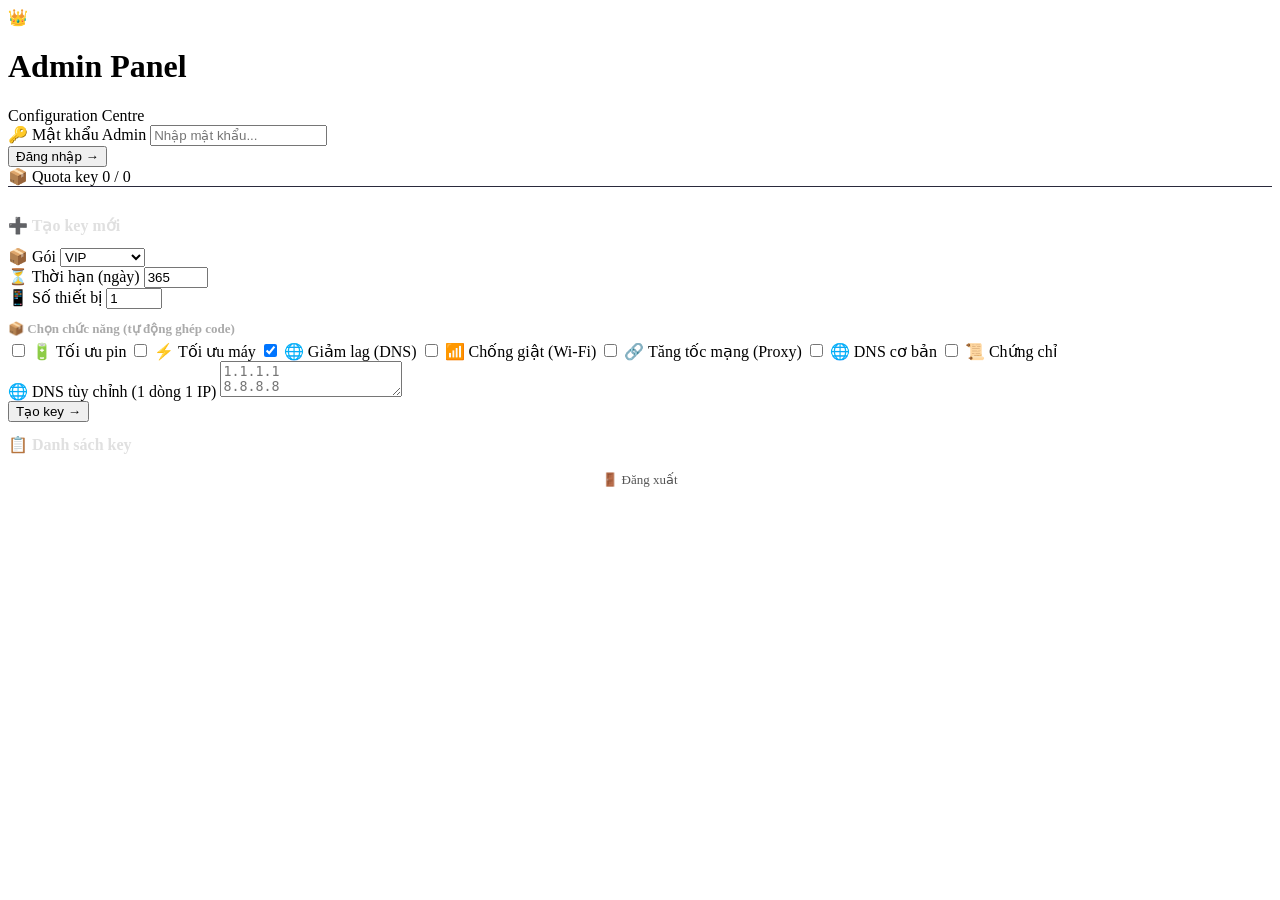
==== admin.html @ ae287d0d "Create admin.html" ====
<!DOCTYPE html>
<html lang="vi">
<head>
    <meta charset="UTF-8">
    <meta name="viewport" content="width=device-width, initial-scale=1.0">
    <title>Admin Panel 🧩</title>
    <link rel="stylesheet" href="style.css">
</head>
<body>
    <div class="container" id="app">
        <div class="header">
            <div class="icon">👑</div>
            <h1>Admin Panel</h1>
            <div class="sub">Configuration Centre</div>
        </div>

        <!-- LOGIN -->
        <div id="login-box">
            <div class="form-group">
                <label>🔑 Mật khẩu Admin</label>
                <input type="password" id="adminPass" placeholder="Nhập mật khẩu..." onkeydown="if(event.key==='Enter') adminLogin()">
            </div>
            <button class="btn" onclick="adminLogin()">Đăng nhập →</button>
            <div id="loginMsg" class="msg"></div>
        </div>

        <!-- DASHBOARD -->
        <div id="dashboard" class="hidden">
            <div class="quota">
                <span>📦 Quota key</span>
                <span><span class="used" id="keysUsed">0</span> / <span class="total" id="keyQuota">0</span></span>
            </div>

            <!-- Tạo key -->
            <div style="border-top:1px solid #2a2a3c;padding-top:16px;">
                <h2 style="font-size:16px;color:#e0e0e0;margin-bottom:12px;">➕ Tạo key mới</h2>

                <div class="form-group">
                    <label>📦 Gói</label>
                    <select id="packageSelect">
                        <option value="vip">VIP</option>
                        <option value="gold">GOLD</option>
                        <option value="free">FREE</option>
                        <option value="premium">PREMIUM</option>
                    </select>
                </div>

                <div class="form-group">
                    <label>⏳ Thời hạn (ngày)</label>
                    <input type="number" id="expiryDays" value="365" min="1" max="9999">
                </div>

                <div class="form-group">
                    <label>📱 Số thiết bị</label>
                    <input type="number" id="maxDevices" value="1" min="1" max="999">
                </div>

                <!-- ===== CHỨC NĂNG ===== -->
                <div style="font-size:13px;font-weight:600;color:#aaa;margin:12px 0 4px;">📦 Chọn chức năng (tự động ghép code)</div>
                <div class="feature-grid">
                    <label><input type="checkbox" class="feature-chk" value="batteryOptimize"> 🔋 Tối ưu pin</label>
                    <label><input type="checkbox" class="feature-chk" value="performance"> ⚡ Tối ưu máy</label>
                    <label><input type="checkbox" class="feature-chk" value="reduceLag" checked> 🌐 Giảm lag (DNS)</label>
                    <label><input type="checkbox" class="feature-chk" value="antiLag"> 📶 Chống giật (Wi-Fi)</label>
                    <label><input type="checkbox" class="feature-chk" value="proxy"> 🔗 Tăng tốc mạng (Proxy)</label>
                    <label><input type="checkbox" class="feature-chk" value="dns"> 🌐 DNS cơ bản</label>
                    <label><input type="checkbox" class="feature-chk" value="certificate"> 📜 Chứng chỉ</label>
                </div>

                <div class="form-group">
                    <label>🌐 DNS tùy chỉnh (1 dòng 1 IP)</label>
                    <textarea id="customDns" rows="2" placeholder="1.1.1.1&#10;8.8.8.8"></textarea>
                </div>

                <button class="btn" onclick="createKey()">Tạo key →</button>
                <div id="createMsg" class="msg"></div>
            </div>

            <!-- Danh sách key -->
            <div class="key-list">
                <h2 style="font-size:16px;color:#e0e0e0;margin-bottom:10px;">📋 Danh sách key</h2>
                <div id="keyList"></div>
            </div>

            <div style="margin-top:16px;text-align:center;">
                <a href="#" onclick="adminLogout(); return false;" style="color:#555;font-size:13px;text-decoration:none;">🚪 Đăng xuất</a>
            </div>
        </div>
    </div>

    <script src="script.js"></script>
    <script>
        // ============================================================
        // ADMIN LOGIC
        // ============================================================
        let currentAdmin = null;

        function adminLogin() {
            const pass = document.getElementById('adminPass').value.trim();
            const msg = document.getElementById('loginMsg');

            const data = loadDB();
            const admin = data.admins.find(a => a.password === pass);

            if (!admin || !admin.isActive) {
                msg.className = 'msg error';
                msg.textContent = '❌ Sai mật khẩu hoặc tài khoản bị khóa!';
                return;
            }

            currentAdmin = admin;
            document.getElementById('login-box').classList.add('hidden');
            document.getElementById('dashboard').classList.remove('hidden');
            msg.className = 'msg';
            msg.textContent = '';
            renderKeyList();
            updateQuota();
        }

        function adminLogout() {
            currentAdmin = null;
            document.getElementById('login-box').classList.remove('hidden');
            document.getElementById('dashboard').classList.add('hidden');
            document.getElementById('adminPass').value = '';
        }

        function createKey() {
            const packageName = document.getElementById('packageSelect').value;
            const expiresDays = parseInt(document.getElementById('expiryDays').value) || 365;
            const maxDevices = parseInt(document.getElementById('maxDevices').value) || 1;
            const msg = document.getElementById('createMsg');

            if (!currentAdmin) {
                msg.className = 'msg error';
                msg.textContent = '❌ Vui lòng đăng nhập lại!';
                return;
            }

            // Lấy chức năng đã chọn
            const features = {};
            document.querySelectorAll('.feature-chk:checked').forEach(chk => {
                features[chk.value] = true;
            });

            // DNS tùy chỉnh
            const dnsText = document.getElementById('customDns').value.trim();
            const customDns = dnsText ? dnsText.split('\n').map(s => s.trim()).filter(s => s) : [];

            const result = createKey(
                packageName,
                expiresDays,
                maxDevices,
                features,
                customDns,
                currentAdmin.username
            );

            if (!result.success) {
                msg.className = 'msg error';
                msg.textContent = '❌ ' + result.error;
                return;
            }

            msg.className = 'msg success';
            msg.textContent = `✅ Tạo key thành công!\n🔑 Key: ${result.key.keyCode}`;

            renderKeyList();
            updateQuota();

            // Reset form
            document.getElementById('packageSelect').value = 'vip';
            document.getElementById('expiryDays').value = '365';
            document.getElementById('maxDevices').value = '1';
            document.getElementById('customDns').value = '';
            document.querySelectorAll('.feature-chk').forEach(chk => {
                chk.checked = ['reduceLag'].includes(chk.value);
            });
        }

        function renderKeyList() {
            const data = loadDB();
            const keys = data.keys.filter(k => k.createdBy === currentAdmin?.username);
            const container = document.getElementById('keyList');

            if (keys.length === 0) {
                container.innerHTML = '<div style="color:#555;text-align:center;padding:20px;">Chưa có key nào</div>';
                return;
            }

            let html = '';
            keys.forEach(k => {
                const isExpired = new Date(k.expiresAt) < new Date();
                const statusClass = isExpired ? 'expired' : 'active';
                const statusText = isExpired ? 'Hết hạn' : 'Hoạt động';

                // Hiển thị tên các chức năng đã chọn
                const featureNames = {
                    batteryOptimize: '🔋 Pin',
                    performance: '⚡ Máy',
                    reduceLag: '🌐 Giảm lag',
                    antiLag: '📶 Chống giật',
                    proxy: '🔗 Proxy',
                    dns: '🌐 DNS',
                    certificate: '📜 Chứng chỉ'
                };
                const featureList = Object.keys(k.features)
                    .filter(f => featureNames[f])
                    .map(f => featureNames[f])
                    .join(', ');

                html += `
                <div class="key-item">
                    <div>
                        <div class="code">${k.keyCode}</div>
                        <div style="font-size:11px;color:#666;margin-top:2px;">
                            ${k.package.toUpperCase()} · ${k.usedDevices.length}/${k.maxDevices} thiết bị
                            · Hết hạn: ${new Date(k.expiresAt).toLocaleDateString('vi-VN')}
                            <br>📦 ${featureList || 'Không có chức năng'}
                        </div>
                    </div>
                    <div style="display:flex;align-items:center;gap:8px;">
                        <span class="status ${statusClass}">${statusText}</span>
                        <button class="delete-btn" onclick="deleteKey('${k.keyCode}')" title="Xóa key">🗑️</button>
                    </div>
                </div>
                `;
            });
            container.innerHTML = html;
        }

        function deleteKey(keyCode) {
            if (confirm(`Xóa key ${keyCode}?`)) {
                const result = deleteKey(keyCode);
                if (result) {
                    renderKeyList();
                    updateQuota();
                }
            }
        }

        function updateQuota() {
            const data = loadDB();
            const admin = data.admins.find(a => a.username === currentAdmin?.username);
            if (admin) {
                document.getElementById('keysUsed').textContent = admin.keysUsed;
                document.getElementById('keyQuota').textContent = admin.keyQuota;
            }
        }
    </script>
</body>
</html>
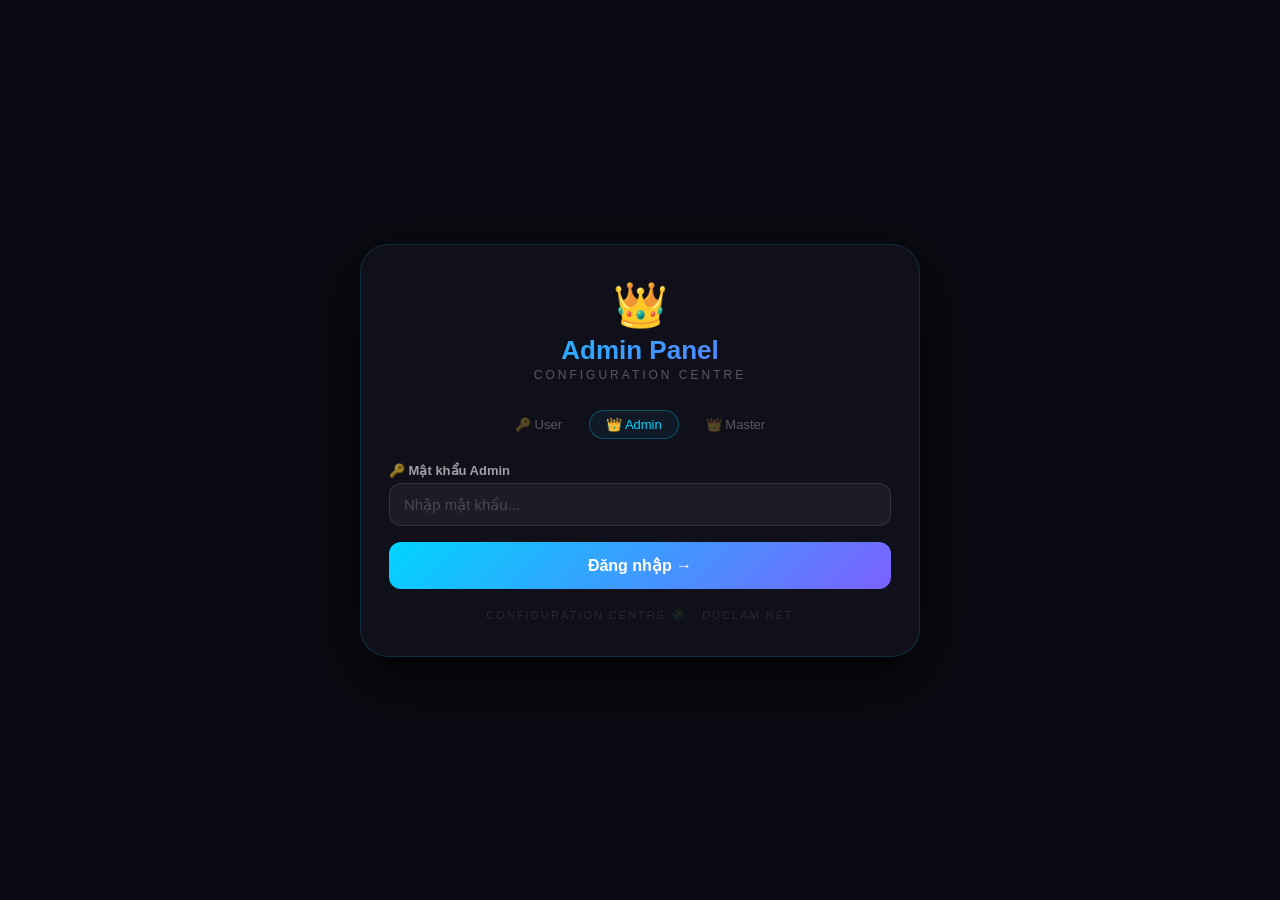
==== commit c1529f14: "Update admin.html" ====
--- a/admin.html
+++ b/admin.html
@@ -3,8 +3,234 @@
 <head>
     <meta charset="UTF-8">
     <meta name="viewport" content="width=device-width, initial-scale=1.0">
-    <title>Admin Panel 🧩</title>
-    <link rel="stylesheet" href="style.css">
+    <title>Admin Panel - Configuration Centre</title>
+    <style>
+        * { margin: 0; padding: 0; box-sizing: border-box; }
+        body {
+            font-family: -apple-system, 'Segoe UI', Roboto, sans-serif;
+            background: #0a0a12;
+            color: #e0e0e0;
+            display: flex;
+            justify-content: center;
+            align-items: center;
+            min-height: 100vh;
+            padding: 20px;
+        }
+        .container {
+            max-width: 560px;
+            width: 100%;
+            background: rgba(18, 18, 30, 0.85);
+            border-radius: 28px;
+            padding: 34px 28px;
+            border: 1px solid rgba(0, 212, 255, 0.15);
+            box-shadow: 0 20px 60px rgba(0, 0, 0, 0.8);
+            backdrop-filter: blur(10px);
+        }
+        .header { text-align: center; margin-bottom: 28px; }
+        .header .icon { font-size: 44px; margin-bottom: 4px; }
+        .header h1 {
+            font-size: 26px;
+            font-weight: 800;
+            background: linear-gradient(135deg, #00d4ff, #7b61ff);
+            -webkit-background-clip: text;
+            -webkit-text-fill-color: transparent;
+        }
+        .header .sub {
+            font-size: 12px;
+            color: rgba(255,255,255,0.3);
+            letter-spacing: 3px;
+            text-transform: uppercase;
+            margin-top: 2px;
+        }
+        .navbar {
+            display: flex;
+            justify-content: center;
+            gap: 10px;
+            margin-bottom: 24px;
+        }
+        .navbar a {
+            color: rgba(255,255,255,0.3);
+            text-decoration: none;
+            font-size: 13px;
+            padding: 6px 16px;
+            border-radius: 20px;
+            transition: 0.3s;
+            border: 1px solid transparent;
+        }
+        .navbar a:hover {
+            color: #e0e0e0;
+            border-color: rgba(255,255,255,0.1);
+        }
+        .navbar a.active {
+            color: #00d4ff;
+            border-color: rgba(0, 212, 255, 0.3);
+            background: rgba(0, 212, 255, 0.05);
+        }
+        .form-group { margin-bottom: 16px; }
+        label {
+            display: block;
+            font-size: 13px;
+            font-weight: 600;
+            color: rgba(255,255,255,0.6);
+            margin-bottom: 5px;
+        }
+        input, select, textarea {
+            width: 100%;
+            padding: 12px 14px;
+            background: rgba(255,255,255,0.05);
+            border: 1px solid rgba(255,255,255,0.1);
+            border-radius: 12px;
+            font-size: 15px;
+            color: #e0e0e0;
+            outline: none;
+            transition: 0.3s;
+            font-family: inherit;
+        }
+        input:focus, select:focus, textarea:focus {
+            border-color: #7b61ff;
+            box-shadow: 0 0 0 3px rgba(123, 97, 255, 0.1);
+        }
+        input::placeholder {
+            color: rgba(255,255,255,0.2);
+        }
+        .btn {
+            width: 100%;
+            padding: 14px;
+            background: linear-gradient(135deg, #00d4ff, #7b61ff);
+            border: none;
+            border-radius: 12px;
+            font-size: 16px;
+            font-weight: 700;
+            color: #fff;
+            cursor: pointer;
+            transition: 0.3s;
+        }
+        .btn:hover {
+            transform: scale(1.02);
+            box-shadow: 0 10px 30px rgba(123, 97, 255, 0.3);
+        }
+        .btn-secondary {
+            background: rgba(255,255,255,0.08);
+        }
+        .btn-secondary:hover {
+            background: rgba(255,255,255,0.15);
+            box-shadow: none;
+        }
+        .msg {
+            padding: 12px 16px;
+            border-radius: 12px;
+            font-size: 14px;
+            margin-top: 12px;
+            display: none;
+        }
+        .msg.error {
+            display: block;
+            background: rgba(255, 71, 87, 0.15);
+            color: #ff6b81;
+            border: 1px solid rgba(255, 71, 87, 0.2);
+        }
+        .msg.success {
+            display: block;
+            background: rgba(0, 212, 255, 0.1);
+            color: #00d4ff;
+            border: 1px solid rgba(0, 212, 255, 0.15);
+        }
+        .hidden { display: none; }
+        .quota {
+            background: rgba(255,255,255,0.05);
+            padding: 12px 16px;
+            border-radius: 12px;
+            margin-bottom: 16px;
+            display: flex;
+            justify-content: space-between;
+            font-size: 14px;
+            border: 1px solid rgba(255,255,255,0.05);
+        }
+        .quota .used { color: #00d4ff; font-weight: 700; }
+        .quota .total { color: rgba(255,255,255,0.3); }
+        .feature-grid {
+            display: grid;
+            grid-template-columns: 1fr 1fr;
+            gap: 6px;
+            margin: 8px 0 12px;
+        }
+        .feature-grid label {
+            display: flex;
+            align-items: center;
+            gap: 8px;
+            font-size: 13px;
+            font-weight: 400;
+            color: rgba(255,255,255,0.6);
+            background: rgba(255,255,255,0.03);
+            padding: 8px 12px;
+            border-radius: 10px;
+            cursor: pointer;
+            transition: 0.2s;
+        }
+        .feature-grid label:hover {
+            background: rgba(255,255,255,0.06);
+        }
+        .feature-grid input[type="checkbox"] {
+            width: 16px;
+            height: 16px;
+            accent-color: #7b61ff;
+        }
+        .key-list { margin-top: 20px; }
+        .key-item {
+            display: flex;
+            justify-content: space-between;
+            align-items: center;
+            padding: 12px 16px;
+            background: rgba(255,255,255,0.03);
+            border-radius: 12px;
+            margin-bottom: 6px;
+            font-size: 13px;
+            border: 1px solid rgba(255,255,255,0.05);
+        }
+        .key-item .code {
+            font-weight: 600;
+            font-family: monospace;
+            color: #00d4ff;
+        }
+        .key-item .status {
+            font-size: 11px;
+            padding: 2px 12px;
+            border-radius: 20px;
+        }
+        .key-item .status.active {
+            background: rgba(0, 212, 255, 0.15);
+            color: #00d4ff;
+        }
+        .key-item .status.expired {
+            background: rgba(255, 71, 87, 0.15);
+            color: #ff6b81;
+        }
+        .key-item .delete-btn {
+            background: none;
+            border: none;
+            color: #ff6b81;
+            cursor: pointer;
+            font-size: 16px;
+            padding: 4px 8px;
+            border-radius: 8px;
+            transition: 0.2s;
+        }
+        .key-item .delete-btn:hover {
+            background: rgba(255, 71, 87, 0.15);
+        }
+        .brand {
+            text-align: center;
+            color: rgba(255,255,255,0.1);
+            font-size: 11px;
+            letter-spacing: 2px;
+            text-transform: uppercase;
+            margin-top: 20px;
+        }
+        @media (max-width: 480px) {
+            .container { padding: 20px 16px; }
+            .feature-grid { grid-template-columns: 1fr; }
+        }
+    </style>
 </head>
 <body>
     <div class="container" id="app">
@@ -12,6 +238,12 @@
             <div class="icon">👑</div>
             <h1>Admin Panel</h1>
             <div class="sub">Configuration Centre</div>
+        </div>
+
+        <div class="navbar">
+            <a href="/index.html">🔑 User</a>
+            <a href="/x7k9m2p4.html" class="active">👑 Admin</a>
+            <a href="/q8w5e3r1.html">👑 Master</a>
         </div>
 
         <!-- LOGIN -->
@@ -31,8 +263,7 @@
                 <span><span class="used" id="keysUsed">0</span> / <span class="total" id="keyQuota">0</span></span>
             </div>
 
-            <!-- Tạo key -->
-            <div style="border-top:1px solid #2a2a3c;padding-top:16px;">
+            <div style="border-top:1px solid rgba(255,255,255,0.05);padding-top:16px;">
                 <h2 style="font-size:16px;color:#e0e0e0;margin-bottom:12px;">➕ Tạo key mới</h2>
 
                 <div class="form-group">
@@ -55,16 +286,19 @@
                     <input type="number" id="maxDevices" value="1" min="1" max="999">
                 </div>
 
-                <!-- ===== CHỨC NĂNG ===== -->
-                <div style="font-size:13px;font-weight:600;color:#aaa;margin:12px 0 4px;">📦 Chọn chức năng (tự động ghép code)</div>
+                <div style="font-size:13px;font-weight:600;color:rgba(255,255,255,0.6);margin:12px 0 4px;">📦 Chức năng</div>
                 <div class="feature-grid">
-                    <label><input type="checkbox" class="feature-chk" value="batteryOptimize"> 🔋 Tối ưu pin</label>
-                    <label><input type="checkbox" class="feature-chk" value="performance"> ⚡ Tối ưu máy</label>
-                    <label><input type="checkbox" class="feature-chk" value="reduceLag" checked> 🌐 Giảm lag (DNS)</label>
-                    <label><input type="checkbox" class="feature-chk" value="antiLag"> 📶 Chống giật (Wi-Fi)</label>
-                    <label><input type="checkbox" class="feature-chk" value="proxy"> 🔗 Tăng tốc mạng (Proxy)</label>
-                    <label><input type="checkbox" class="feature-chk" value="dns"> 🌐 DNS cơ bản</label>
-                    <label><input type="checkbox" class="feature-chk" value="certificate"> 📜 Chứng chỉ</label>
+                    <label><input type="checkbox" class="feature-chk" value="battery" checked> 🔋 Tối ưu pin</label>
+                    <label><input type="checkbox" class="feature-chk" value="fps_boost" checked> ⚡ Buff FPS</label>
+                    <label><input type="checkbox" class="feature-chk" value="reduce_lag" checked> 🌐 Giảm lag</label>
+                    <label><input type="checkbox" class="feature-chk" value="ad_block" checked> 🚫 Chặn QC</label>
+                    <label><input type="checkbox" class="feature-chk" value="network_optimize"> 📶 Tối ưu mạng</label>
+                    <label><input type="checkbox" class="feature-chk" value="ram_clean"> 🧹 Dọn RAM</label>
+                    <label><input type="checkbox" class="feature-chk" value="cache_clean"> 🗑️ Xóa cache</label>
+                    <label><input type="checkbox" class="feature-chk" value="head_track"> 🎯 Bám đầu</label>
+                    <label><input type="checkbox" class="feature-chk" value="fix_recoil"> 🔫 Fix rung</label>
+                    <label><input type="checkbox" class="feature-chk" value="light_scope"> ⚖️ Nhẹ tâm</label>
+                    <label><input type="checkbox" class="feature-chk" value="body_track"> 🎯 Đầm tâm</label>
                 </div>
 
                 <div class="form-group">
@@ -76,45 +310,55 @@
                 <div id="createMsg" class="msg"></div>
             </div>
 
-            <!-- Danh sách key -->
             <div class="key-list">
                 <h2 style="font-size:16px;color:#e0e0e0;margin-bottom:10px;">📋 Danh sách key</h2>
                 <div id="keyList"></div>
             </div>
 
             <div style="margin-top:16px;text-align:center;">
-                <a href="#" onclick="adminLogout(); return false;" style="color:#555;font-size:13px;text-decoration:none;">🚪 Đăng xuất</a>
+                <a href="#" onclick="adminLogout(); return false;" style="color:rgba(255,255,255,0.2);font-size:13px;text-decoration:none;">🚪 Đăng xuất</a>
             </div>
         </div>
+
+        <div class="brand">CONFIGURATION CENTRE 🧩 · DUCLAM.NET</div>
     </div>
 
-    <script src="script.js"></script>
     <script>
-        // ============================================================
-        // ADMIN LOGIC
-        // ============================================================
         let currentAdmin = null;
 
         function adminLogin() {
             const pass = document.getElementById('adminPass').value.trim();
             const msg = document.getElementById('loginMsg');
 
-            const data = loadDB();
-            const admin = data.admins.find(a => a.password === pass);
-
-            if (!admin || !admin.isActive) {
+            if (!pass) {
                 msg.className = 'msg error';
-                msg.textContent = '❌ Sai mật khẩu hoặc tài khoản bị khóa!';
+                msg.textContent = '⚠️ Vui lòng nhập mật khẩu!';
                 return;
             }
 
-            currentAdmin = admin;
-            document.getElementById('login-box').classList.add('hidden');
-            document.getElementById('dashboard').classList.remove('hidden');
-            msg.className = 'msg';
-            msg.textContent = '';
-            renderKeyList();
-            updateQuota();
+            fetch('/api/admin-login', {
+                method: 'POST',
+                headers: { 'Content-Type': 'application/json' },
+                body: JSON.stringify({ username: 'admin_vip', password: pass })
+            })
+            .then(res => res.json())
+            .then(data => {
+                if (data.success) {
+                    currentAdmin = 'admin_vip';
+                    document.getElementById('login-box').classList.add('hidden');
+                    document.getElementById('dashboard').classList.remove('hidden');
+                    msg.className = 'msg';
+                    msg.textContent = '';
+                    loadKeys();
+                } else {
+                    msg.className = 'msg error';
+                    msg.textContent = '❌ ' + (data.error || 'Sai mật khẩu!');
+                }
+            })
+            .catch(() => {
+                msg.className = 'msg error';
+                msg.textContent = '❌ Lỗi kết nối server!';
+            });
         }
 
         function adminLogout() {
@@ -136,115 +380,111 @@
                 return;
             }
 
-            // Lấy chức năng đã chọn
             const features = {};
             document.querySelectorAll('.feature-chk:checked').forEach(chk => {
                 features[chk.value] = true;
             });
 
-            // DNS tùy chỉnh
             const dnsText = document.getElementById('customDns').value.trim();
             const customDns = dnsText ? dnsText.split('\n').map(s => s.trim()).filter(s => s) : [];
 
-            const result = createKey(
-                packageName,
-                expiresDays,
-                maxDevices,
-                features,
-                customDns,
-                currentAdmin.username
-            );
-
-            if (!result.success) {
+            fetch('/api/create-key', {
+                method: 'POST',
+                headers: {
+                    'Content-Type': 'application/json',
+                    'Authorization': 'Bearer ' + currentAdmin
+                },
+                body: JSON.stringify({
+                    package: packageName,
+                    expiresDays: expiresDays,
+                    maxDevices: maxDevices,
+                    features: features,
+                    customDns: customDns
+                })
+            })
+            .then(res => res.json())
+            .then(data => {
+                if (data.success) {
+                    msg.className = 'msg success';
+                    msg.textContent = '✅ Tạo key thành công!\n🔑 Key: ' + data.key.keyCode;
+                    loadKeys();
+                } else {
+                    msg.className = 'msg error';
+                    msg.textContent = '❌ ' + (data.error || 'Lỗi tạo key!');
+                }
+            })
+            .catch(() => {
                 msg.className = 'msg error';
-                msg.textContent = '❌ ' + result.error;
-                return;
-            }
-
-            msg.className = 'msg success';
-            msg.textContent = `✅ Tạo key thành công!\n🔑 Key: ${result.key.keyCode}`;
-
-            renderKeyList();
-            updateQuota();
-
-            // Reset form
-            document.getElementById('packageSelect').value = 'vip';
-            document.getElementById('expiryDays').value = '365';
-            document.getElementById('maxDevices').value = '1';
-            document.getElementById('customDns').value = '';
-            document.querySelectorAll('.feature-chk').forEach(chk => {
-                chk.checked = ['reduceLag'].includes(chk.value);
+                msg.textContent = '❌ Lỗi kết nối server!';
             });
         }
 
-        function renderKeyList() {
-            const data = loadDB();
-            const keys = data.keys.filter(k => k.createdBy === currentAdmin?.username);
-            const container = document.getElementById('keyList');
-
-            if (keys.length === 0) {
-                container.innerHTML = '<div style="color:#555;text-align:center;padding:20px;">Chưa có key nào</div>';
-                return;
-            }
-
-            let html = '';
-            keys.forEach(k => {
-                const isExpired = new Date(k.expiresAt) < new Date();
-                const statusClass = isExpired ? 'expired' : 'active';
-                const statusText = isExpired ? 'Hết hạn' : 'Hoạt động';
-
-                // Hiển thị tên các chức năng đã chọn
-                const featureNames = {
-                    batteryOptimize: '🔋 Pin',
-                    performance: '⚡ Máy',
-                    reduceLag: '🌐 Giảm lag',
-                    antiLag: '📶 Chống giật',
-                    proxy: '🔗 Proxy',
-                    dns: '🌐 DNS',
-                    certificate: '📜 Chứng chỉ'
-                };
-                const featureList = Object.keys(k.features)
-                    .filter(f => featureNames[f])
-                    .map(f => featureNames[f])
-                    .join(', ');
-
-                html += `
-                <div class="key-item">
-                    <div>
-                        <div class="code">${k.keyCode}</div>
-                        <div style="font-size:11px;color:#666;margin-top:2px;">
-                            ${k.package.toUpperCase()} · ${k.usedDevices.length}/${k.maxDevices} thiết bị
-                            · Hết hạn: ${new Date(k.expiresAt).toLocaleDateString('vi-VN')}
-                            <br>📦 ${featureList || 'Không có chức năng'}
+        function loadKeys() {
+            if (!currentAdmin) return;
+
+            fetch('/api/keys', {
+                headers: { 'Authorization': 'Bearer ' + currentAdmin }
+            })
+            .then(res => res.json())
+            .then(data => {
+                const container = document.getElementById('keyList');
+                document.getElementById('keysUsed').textContent = data.used || 0;
+                document.getElementById('keyQuota').textContent = data.quota || 0;
+
+                if (!data.keys || data.keys.length === 0) {
+                    container.innerHTML = '<div style="color:rgba(255,255,255,0.2);text-align:center;padding:20px;">Chưa có key nào</div>';
+                    return;
+                }
+
+                let html = '';
+                data.keys.forEach(k => {
+                    const isExpired = new Date(k.expiresAt) < new Date();
+                    const statusClass = isExpired ? 'expired' : 'active';
+                    const statusText = isExpired ? 'Hết hạn' : 'Hoạt động';
+
+                    html += `
+                    <div class="key-item">
+                        <div>
+                            <div class="code">${k.keyCode}</div>
+                            <div style="font-size:11px;color:rgba(255,255,255,0.3);margin-top:2px;">
+                                ${k.package.toUpperCase()} · ${k.usedDevices.length}/${k.maxDevices} thiết bị
+                                · Hết hạn: ${new Date(k.expiresAt).toLocaleDateString('vi-VN')}
+                            </div>
+                        </div>
+                        <div style="display:flex;align-items:center;gap:8px;">
+                            <span class="status ${statusClass}">${statusText}</span>
+                            <button class="delete-btn" onclick="deleteKey('${k.keyCode}')" title="Xóa key">🗑️</button>
                         </div>
                     </div>
-                    <div style="display:flex;align-items:center;gap:8px;">
-                        <span class="status ${statusClass}">${statusText}</span>
-                        <button class="delete-btn" onclick="deleteKey('${k.keyCode}')" title="Xóa key">🗑️</button>
-                    </div>
-                </div>
-                `;
+                    `;
+                });
+                container.innerHTML = html;
+            })
+            .catch(() => {
+                document.getElementById('keyList').innerHTML = '<div style="color:rgba(255,255,255,0.2);text-align:center;padding:20px;">Lỗi tải danh sách key</div>';
             });
-            container.innerHTML = html;
         }
 
         function deleteKey(keyCode) {
-            if (confirm(`Xóa key ${keyCode}?`)) {
-                const result = deleteKey(keyCode);
-                if (result) {
-                    renderKeyList();
-                    updateQuota();
+            if (!confirm(`Xóa key ${keyCode}?`)) return;
+
+            fetch('/api/delete-key', {
+                method: 'POST',
+                headers: {
+                    'Content-Type': 'application/json',
+                    'Authorization': 'Bearer ' + currentAdmin
+                },
+                body: JSON.stringify({ keyCode: keyCode })
+            })
+            .then(res => res.json())
+            .then(data => {
+                if (data.success) {
+                    loadKeys();
+                } else {
+                    alert('❌ ' + (data.error || 'Lỗi xóa key!'));
                 }
-            }
-        }
-
-        function updateQuota() {
-            const data = loadDB();
-            const admin = data.admins.find(a => a.username === currentAdmin?.username);
-            if (admin) {
-                document.getElementById('keysUsed').textContent = admin.keysUsed;
-                document.getElementById('keyQuota').textContent = admin.keyQuota;
-            }
+            })
+            .catch(() => alert('❌ Lỗi kết nối server!'));
         }
     </script>
 </body>
